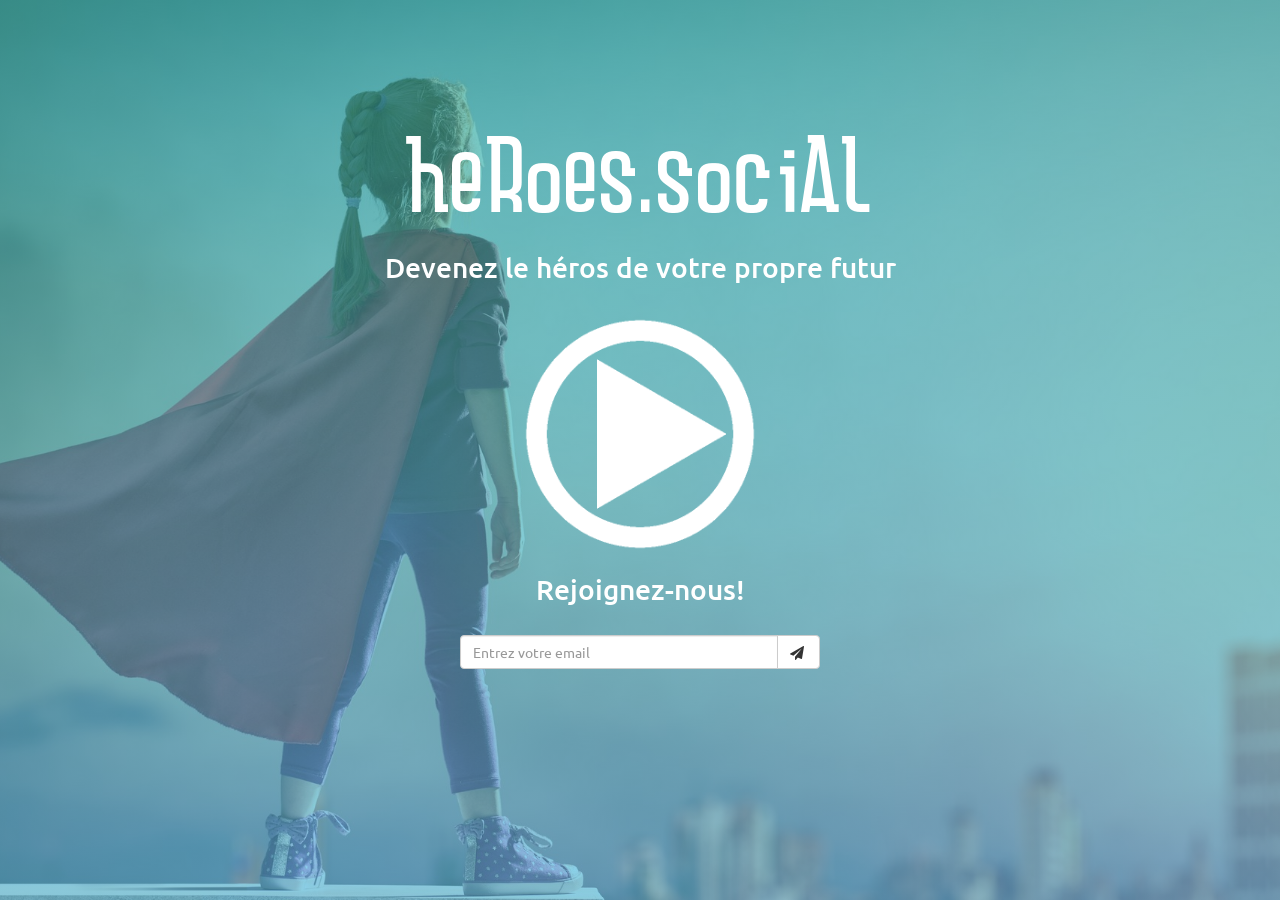
==== index.html @ b963dbdf "Modal done" ====
<!DOCTYPE html>
<html lang="fr">
  <head>
    <meta charset="utf-8">
    <meta http-equiv="X-UA-Compatible" content="IE=edge">
    <meta name="viewport" content="width=device-width, initial-scale=1">
    <!-- The above 3 meta tags *must* come first in the head; any other head content must come *after* these tags -->
    <link rel="icon" type="image/png" href="favicon.png" />
    <title>Heroes Landing Page</title>

    <!-- Bootstrap -->
    <link href="css/bootstrap.css" rel="stylesheet">
    <link rel="stylesheet" href="css/style.css">
    <link href="https://fonts.googleapis.com/css?family=Ubuntu" rel="stylesheet">
    <link rel="stylesheet" href="font-awesome-4.7.0/css/font-awesome.min.css">
    <!-- HTML5 shim and Respond.js for IE8 support of HTML5 elements and media queries -->
    <!-- WARNING: Respond.js doesn't work if you view the page via file:// -->
    <!--[if lt IE 9]>
      <script src="https://oss.maxcdn.com/html5shiv/3.7.3/html5shiv.min.js"></script>
      <script src="https://oss.maxcdn.com/respond/1.4.2/respond.min.js"></script>
    <![endif]-->

  </head>
  <body>


  <!-- MODAL -->
  <div id="videoModal" class="modal modal-fullscreen fade" role="dialog" tabindex='-1'>
    <button type="button" class="close" data-dismiss="modal"><span aria-hidden="true">&times;</span><span class="sr-only">Close</span></button>
    <div class="modal-dialog">
      <div class="modal-content">
        <div class="modal-body">

          <video id="video_land" src="videos/Heroes.social_Landing Page v8 (5Mbit.s).mp4" autoplay>


        </div>
      </div>
    </div>
  </div>
  <!-- END MODAL -->

  <!-- NAVBAR -->
  <!-- <div class="navbar navbar-default navbar-fixed-top" role="navigation">
    <div class="container">

        <div class="navbar-header">
          <a href="#" class="navbar-brand">
          </a>
        </div>

    </div>
  </div> -->
  <!-- END NAVBAR -->

  <!-- Header -->
  <div class="header">

    <div id="title" class="container">
      <div class="row">
        <div class="col-lg-12 col-md-12 col-sm-12 col-xs-12">
          <h1>heroes.social</h1>
          <h2>Devenez le héros de votre propre futur</h2>
        </div>
      </div>
    </div>

    <!-- PLAY VIDEO (calls MODAL) -->
    <div class="video">
      <div class="container">
        <div class="row">
          <div class="col-lg-6 col-md-6 col-sm-8 col-xs-10 col-lg-offset-3 col-md-offset-3 col-sm-offset-2 col-xs-offset-1">

            <a id="play" data-toggle="modal" data-target="#videoModal">
              <img id="play_button" class="img-responsive" src="img/Bouton_Logo2Play2Logo.gif" alt="">
            </a>

          </div>
        </div>
      </div>
    </div>
    <!-- END PLAY VIDEO -->


    <!-- Newsletter -->

    <div class="newsletter">
      <div class="container">

        <div class="row">
          <div class="col-lg-4 col-md-4 col-sm-8 col-xs-10 col-lg-offset-4 col-md-offset-4 col-sm-offset-2 col-xs-offset-1">
            <h2>Rejoignez-nous!</h2>
          </div>
        </div>

        <div class="row">
          <div class="col-lg-4 col-md-4 col-sm-8 col-xs-10 col-lg-offset-4 col-md-offset-4 col-sm-offset-2 col-xs-offset-1">
            <form action="https://social.us17.list-manage.com/subscribe/post?u=ac6d62569462d36d0b2bccf7b&amp;id=fae296e02b" method="post" id="mc-embedded-subscribe-form" name="mc-embedded-subscribe-form" target="_blank">
                <div class="input-group">
                    <input type="email" value="" name="EMAIL" id="mce-EMAIL" required="required" class="form-control" placeholder="Entrez votre email">
                    <span class="input-group-btn">
                        <button class="btn btn-default" type="submit"><i class="fa fa-send"></i>&nbsp;</button>
                    </span>
                </div>
                <div style="position: absolute; left: -5000px;" aria-hidden="true"><input type="text" name="b_ac6d62569462d36d0b2bccf7b_fae296e02b" tabindex="-1" value=""></div>
            </form>
          </div>
        </div>
      </div>
    </div>
    <!-- END Newsletter -->

  </div>
  <!-- End Header -->



  <!-- jQuery (necessary for Bootstrap's JavaScript plugins) -->
  <script src="https://ajax.googleapis.com/ajax/libs/jquery/1.12.4/jquery.min.js"></script>
  <!-- Include all compiled plugins (below), or include individual files as needed -->
  <script src="js/bootstrap.min.js"></script>
  <script src="js/script.js"></script>

  </body>
</html>
---- css/style.css ----
/* Colors:
  basics : #18a59b
  bleu dégradé : 3eb4e6
*/

@font-face {
    font-family: Baffled;
    src: url(../fonts/Baffled-Regular.woff);
}

body {
  background-image: linear-gradient(rgba(24, 165, 155, 0.6), rgba(62, 180, 230, 0.6)), url('../img/hero-image.jpeg');
  background-position: center center;
	background-repeat:  no-repeat;
	background-attachment: fixed;
	background-size:  cover;

  color: white;
  font-family: 'Ubuntu', sans-serif;
}

.navbar {
  padding: 20px 0 20px;

}

.navbar-brand {
  background: url('../img/LOGO2.png') center / contain no-repeat;
  position: absolute;
  width: 100%;
  left: 0;
  top: 0;
}

.header {
  text-align: center;
  padding: 120px 0 0 0;
}

#title {
  padding-bottom: 120px;
}

.newsletter {
  text-align: center;
  padding: 120px 0 0 0;
}

.header h1 {
  color: white;
  font-family: 'Baffled';
  font-size: 6em;
}

.header h2 {
  font-size: 2em;
  padding-bottom: 20px;
}

#play {
  width: 100%;
  height: auto;
  padding: 100px 0 100px;
}

#play:hover{
  cursor: pointer;
}

#play_button {
  width: 40%;
  position: absolute;
  top: 50%;
  left: 50%;
  transform: translate(-50%, -50%);
}

#video_land {
  height: 100vh;
  width: 100%;
}
.modal-body {
  padding: 0;
  margin: 0;
}
.close {
  color: white;
  position: absolute;
  /* background: blue !important; */
  border: 0;
  top: 0;
  z-index: 99999;
  right: 3%;
  float: none;
  opacity: 1;
  font-size: 40px;
  font-weight: 400;
}
.modal-footer {
  text-align: initial;
}
.modal-transparent {
  background: transparent;
}
.modal-transparent .modal-content {
  background: transparent;
}
.modal-backdrop.modal-backdrop-transparent {
  background: #fff;
}
.modal-backdrop.modal-backdrop-transparent.in {
  opacity: 0.9;
  filter: alpha(opacity=90);
}
.modal-backdrop.modal-backdrop-fullscreen {
  background: #fff;
}
.modal-backdrop.modal-backdrop-fullscreen.in {
  opacity: 0.97;
  filter: alpha(opacity=97);
}
.modal-fullscreen {
  background: transparent;
}
.modal-fullscreen .modal-content {
  background: transparent;
  border: 0;
  box-shadow: none;
}
.modal-fullscreen .modal-dialog {
  margin: 0;
  margin-right: auto;
  margin-left: auto;
  width: 100%;
}
@media (min-width: 768px) {
  .modal-fullscreen .modal-dialog {
    width: 750px;
  }
}
@media (min-width: 992px) {
  .modal-fullscreen .modal-dialog {
    width: 970px;
  }
}
@media (min-width: 1200px) {
  .modal-fullscreen .modal-dialog {
    width: 100%;
  }
}
html {
  width: 100%;
  height: 100%;
  display: table;
}

@media screen and (max-width: 700px){
  .header h1{
  font-size: 3.5em;
  }
  .header h2{
  font-size: 1.5em;
  }
}
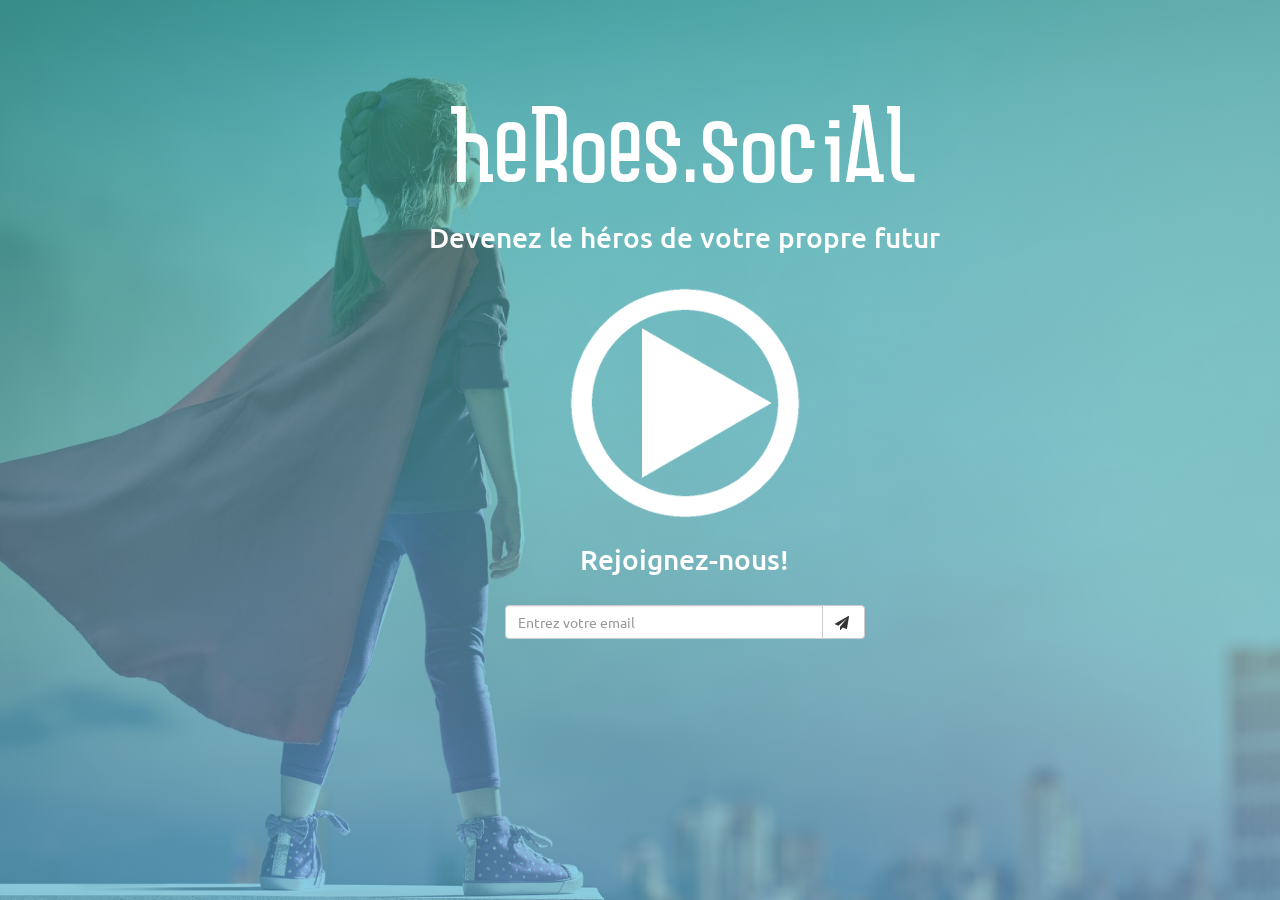
==== commit a6433a8a: "Rename fav and center page" ====
--- a/index.html
+++ b/index.html
@@ -5,7 +5,7 @@
     <meta http-equiv="X-UA-Compatible" content="IE=edge">
     <meta name="viewport" content="width=device-width, initial-scale=1">
     <!-- The above 3 meta tags *must* come first in the head; any other head content must come *after* these tags -->
-    <link rel="icon" type="image/png" href="favicon.png" />
+    <link rel="icon" type="image/x-icon" href="favicon.ico"/>
     <title>Heroes Landing Page</title>
 
     <!-- Bootstrap -->
@@ -31,7 +31,7 @@
       <div class="modal-content">
         <div class="modal-body">
 
-          <video id="video_land" src="videos/Heroes.social_Landing Page v8 (5Mbit.s).mp4" autoplay>
+          <video id="video_land" src="videos/Heroes.social_Landing Page v8 (5Mbit.s).mp4" autoplay controls>
 
 
         </div>
--- a/css/style.css
+++ b/css/style.css
@@ -34,7 +34,9 @@
 
 .header {
   text-align: center;
-  padding: 120px 0 0 0;
+  padding: 7% 0 0 7%;
+  vertical-align: middle;
+
 }
 
 #title {
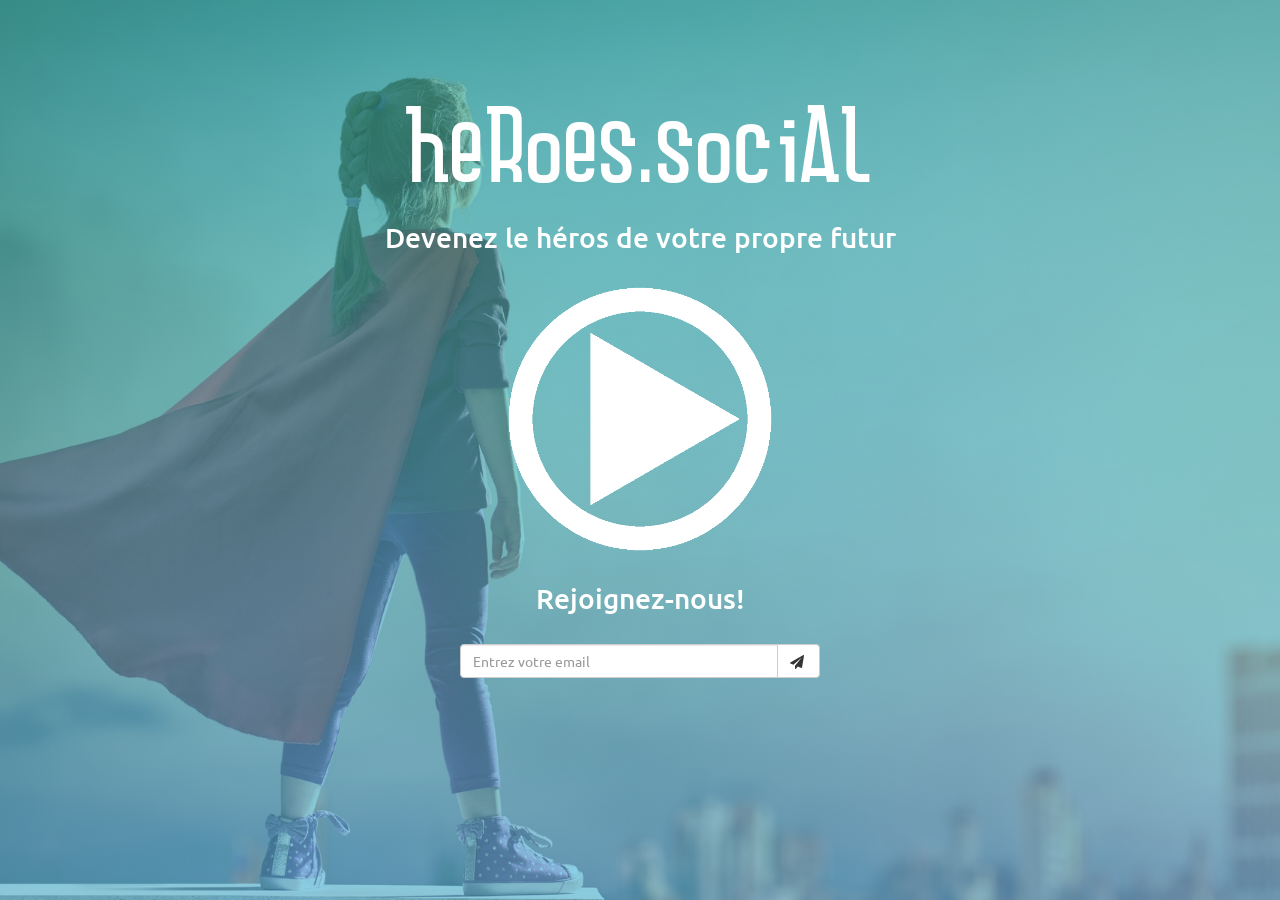
==== commit beaacb49: "fixed heigth" ====
--- a/index.html
+++ b/index.html
@@ -31,7 +31,7 @@
       <div class="modal-content">
         <div class="modal-body">
 
-          <video id="video_land" src="videos/Heroes.social_Landing Page v8 (5Mbit.s).mp4" autoplay controls>
+          <video id="video_land" src="videos/Heroes.social_Landing Page v8 (5Mbit.s).mp4" autoplay>
 
 
         </div>
--- a/css/style.css
+++ b/css/style.css
@@ -34,18 +34,18 @@
 
 .header {
   text-align: center;
-  padding: 7% 0 0 7%;
+  padding: 10vh 0 0 0;
   vertical-align: middle;
 
 }
 
 #title {
-  padding-bottom: 120px;
+  padding-bottom: 15vh;
 }
 
 .newsletter {
   text-align: center;
-  padding: 120px 0 0 0;
+  padding: 16vh 0 0 0;
 }
 
 .header h1 {
@@ -70,7 +70,7 @@
 }
 
 #play_button {
-  width: 40%;
+  height: 30vh;
   position: absolute;
   top: 50%;
   left: 50%;
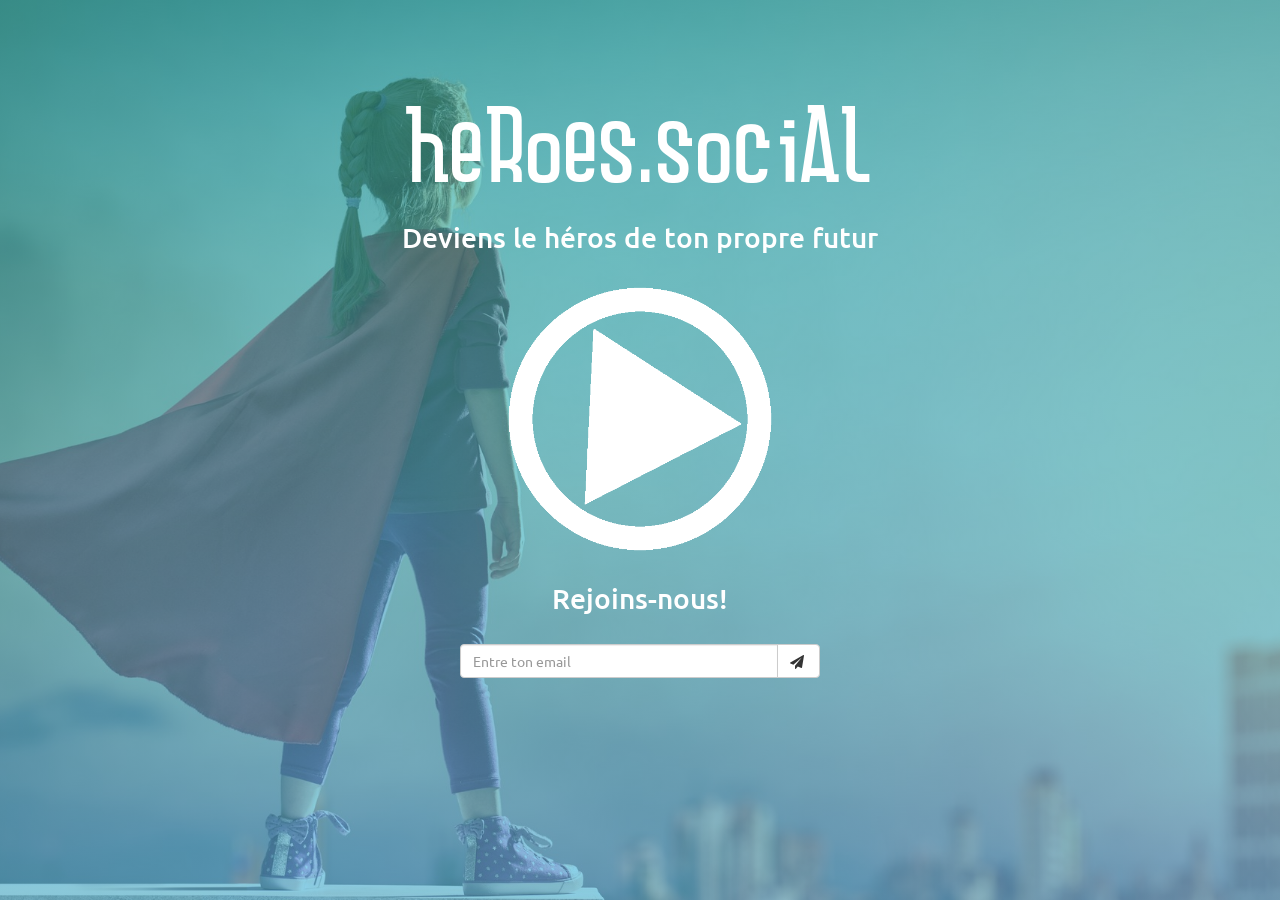
==== commit 1ee4b5b9: "Update Media" ====
--- a/index.html
+++ b/index.html
@@ -6,7 +6,7 @@
     <meta name="viewport" content="width=device-width, initial-scale=1">
     <!-- The above 3 meta tags *must* come first in the head; any other head content must come *after* these tags -->
     <link rel="icon" type="image/x-icon" href="favicon.ico"/>
-    <title>Heroes Landing Page</title>
+    <title>Deviens le héros de ton propre futur!</title>
 
     <!-- Bootstrap -->
     <link href="css/bootstrap.css" rel="stylesheet">
@@ -22,23 +22,6 @@
 
   </head>
   <body>
-
-
-  <!-- MODAL -->
-  <div id="videoModal" class="modal modal-fullscreen fade" role="dialog" tabindex='-1'>
-    <button type="button" class="close" data-dismiss="modal"><span aria-hidden="true">&times;</span><span class="sr-only">Close</span></button>
-    <div class="modal-dialog">
-      <div class="modal-content">
-        <div class="modal-body">
-
-          <video id="video_land" src="videos/Heroes.social_Landing Page v8 (5Mbit.s).mp4" autoplay>
-
-
-        </div>
-      </div>
-    </div>
-  </div>
-  <!-- END MODAL -->
 
   <!-- NAVBAR -->
   <!-- <div class="navbar navbar-default navbar-fixed-top" role="navigation">
@@ -60,7 +43,7 @@
       <div class="row">
         <div class="col-lg-12 col-md-12 col-sm-12 col-xs-12">
           <h1>heroes.social</h1>
-          <h2>Devenez le héros de votre propre futur</h2>
+          <h2>Deviens le héros de ton propre futur</h2>
         </div>
       </div>
     </div>
@@ -71,8 +54,9 @@
         <div class="row">
           <div class="col-lg-6 col-md-6 col-sm-8 col-xs-10 col-lg-offset-3 col-md-offset-3 col-sm-offset-2 col-xs-offset-1">
 
-            <a id="play" data-toggle="modal" data-target="#videoModal">
+            <a id="play" target="_blank" href="https://www.facebook.com/HeroesPeople.Social/">
               <img id="play_button" class="img-responsive" src="img/Bouton_Logo2Play2Logo.gif" alt="">
+
             </a>
 
           </div>
@@ -89,20 +73,20 @@
 
         <div class="row">
           <div class="col-lg-4 col-md-4 col-sm-8 col-xs-10 col-lg-offset-4 col-md-offset-4 col-sm-offset-2 col-xs-offset-1">
-            <h2>Rejoignez-nous!</h2>
+            <h2>Rejoins-nous!</h2>
           </div>
         </div>
 
         <div class="row">
           <div class="col-lg-4 col-md-4 col-sm-8 col-xs-10 col-lg-offset-4 col-md-offset-4 col-sm-offset-2 col-xs-offset-1">
-            <form action="https://social.us17.list-manage.com/subscribe/post?u=ac6d62569462d36d0b2bccf7b&amp;id=fae296e02b" method="post" id="mc-embedded-subscribe-form" name="mc-embedded-subscribe-form" target="_blank">
+            <form action="https://jeveuxchangerlemonde.us15.list-manage.com/subscribe/post?u=4a9ab6250955028ff58d75c0a&amp;id=3bb23363b4" method="post" id="mc-embedded-subscribe-form" name="mc-embedded-subscribe-form" class="validate" target="_blank" novalidate>
                 <div class="input-group">
-                    <input type="email" value="" name="EMAIL" id="mce-EMAIL" required="required" class="form-control" placeholder="Entrez votre email">
+                    <input type="email" value="" name="EMAIL" id="mce-EMAIL" required="required" class="form-control" placeholder="Entre ton email">
                     <span class="input-group-btn">
                         <button class="btn btn-default" type="submit"><i class="fa fa-send"></i>&nbsp;</button>
                     </span>
                 </div>
-                <div style="position: absolute; left: -5000px;" aria-hidden="true"><input type="text" name="b_ac6d62569462d36d0b2bccf7b_fae296e02b" tabindex="-1" value=""></div>
+                <div style="position: absolute; left: -5000px;" aria-hidden="true"><input type="text" name="b_4a9ab6250955028ff58d75c0a_3bb23363b4" tabindex="-1" value=""></div>
             </form>
           </div>
         </div>
--- a/css/style.css
+++ b/css/style.css
@@ -77,79 +77,6 @@
   transform: translate(-50%, -50%);
 }
 
-#video_land {
-  height: 100vh;
-  width: 100%;
-}
-.modal-body {
-  padding: 0;
-  margin: 0;
-}
-.close {
-  color: white;
-  position: absolute;
-  /* background: blue !important; */
-  border: 0;
-  top: 0;
-  z-index: 99999;
-  right: 3%;
-  float: none;
-  opacity: 1;
-  font-size: 40px;
-  font-weight: 400;
-}
-.modal-footer {
-  text-align: initial;
-}
-.modal-transparent {
-  background: transparent;
-}
-.modal-transparent .modal-content {
-  background: transparent;
-}
-.modal-backdrop.modal-backdrop-transparent {
-  background: #fff;
-}
-.modal-backdrop.modal-backdrop-transparent.in {
-  opacity: 0.9;
-  filter: alpha(opacity=90);
-}
-.modal-backdrop.modal-backdrop-fullscreen {
-  background: #fff;
-}
-.modal-backdrop.modal-backdrop-fullscreen.in {
-  opacity: 0.97;
-  filter: alpha(opacity=97);
-}
-.modal-fullscreen {
-  background: transparent;
-}
-.modal-fullscreen .modal-content {
-  background: transparent;
-  border: 0;
-  box-shadow: none;
-}
-.modal-fullscreen .modal-dialog {
-  margin: 0;
-  margin-right: auto;
-  margin-left: auto;
-  width: 100%;
-}
-@media (min-width: 768px) {
-  .modal-fullscreen .modal-dialog {
-    width: 750px;
-  }
-}
-@media (min-width: 992px) {
-  .modal-fullscreen .modal-dialog {
-    width: 970px;
-  }
-}
-@media (min-width: 1200px) {
-  .modal-fullscreen .modal-dialog {
-    width: 100%;
-  }
-}
 html {
   width: 100%;
   height: 100%;
@@ -157,6 +84,9 @@
 }
 
 @media screen and (max-width: 700px){
+  .header {
+    padding: 5vh 0 0 0;
+  }
   .header h1{
   font-size: 3.5em;
   }
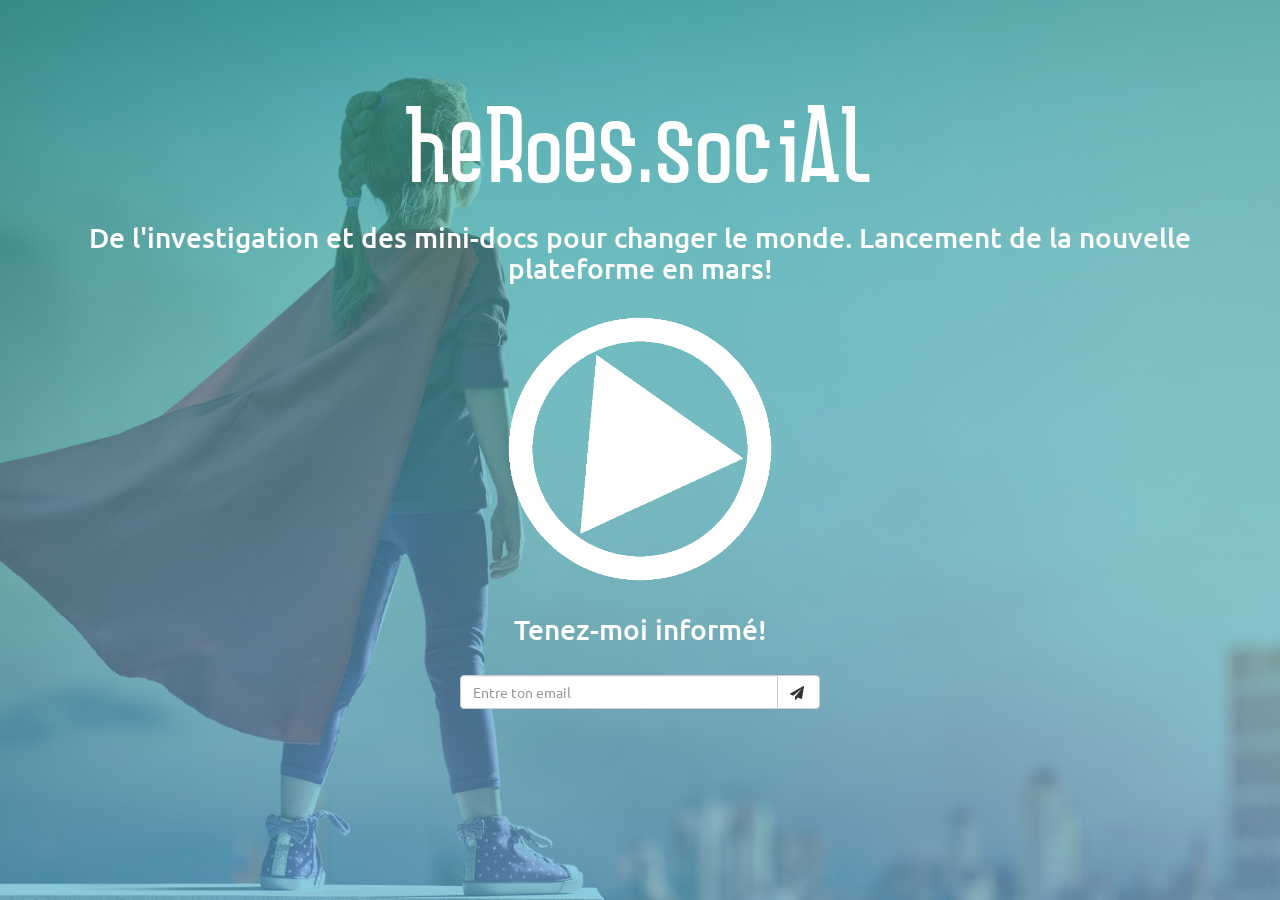
==== commit f8c96050: "Added text updates" ====
--- a/index.html
+++ b/index.html
@@ -6,7 +6,7 @@
     <meta name="viewport" content="width=device-width, initial-scale=1">
     <!-- The above 3 meta tags *must* come first in the head; any other head content must come *after* these tags -->
     <link rel="icon" type="image/x-icon" href="favicon.ico"/>
-    <title>Deviens le héros de ton propre futur!</title>
+    <title>Heroes.social : De l'investigation et des mini-docs pour changer le monde</title>
 
     <!-- Bootstrap -->
     <link href="css/bootstrap.css" rel="stylesheet">
@@ -43,7 +43,7 @@
       <div class="row">
         <div class="col-lg-12 col-md-12 col-sm-12 col-xs-12">
           <h1>heroes.social</h1>
-          <h2>Deviens le héros de ton propre futur</h2>
+          <h2>De l'investigation et des mini-docs pour changer le monde. Lancement de la nouvelle plateforme en mars!</h2>
         </div>
       </div>
     </div>
@@ -73,7 +73,7 @@
 
         <div class="row">
           <div class="col-lg-4 col-md-4 col-sm-8 col-xs-10 col-lg-offset-4 col-md-offset-4 col-sm-offset-2 col-xs-offset-1">
-            <h2>Rejoins-nous!</h2>
+            <h2>Tenez-moi informé!</h2>
           </div>
         </div>
 
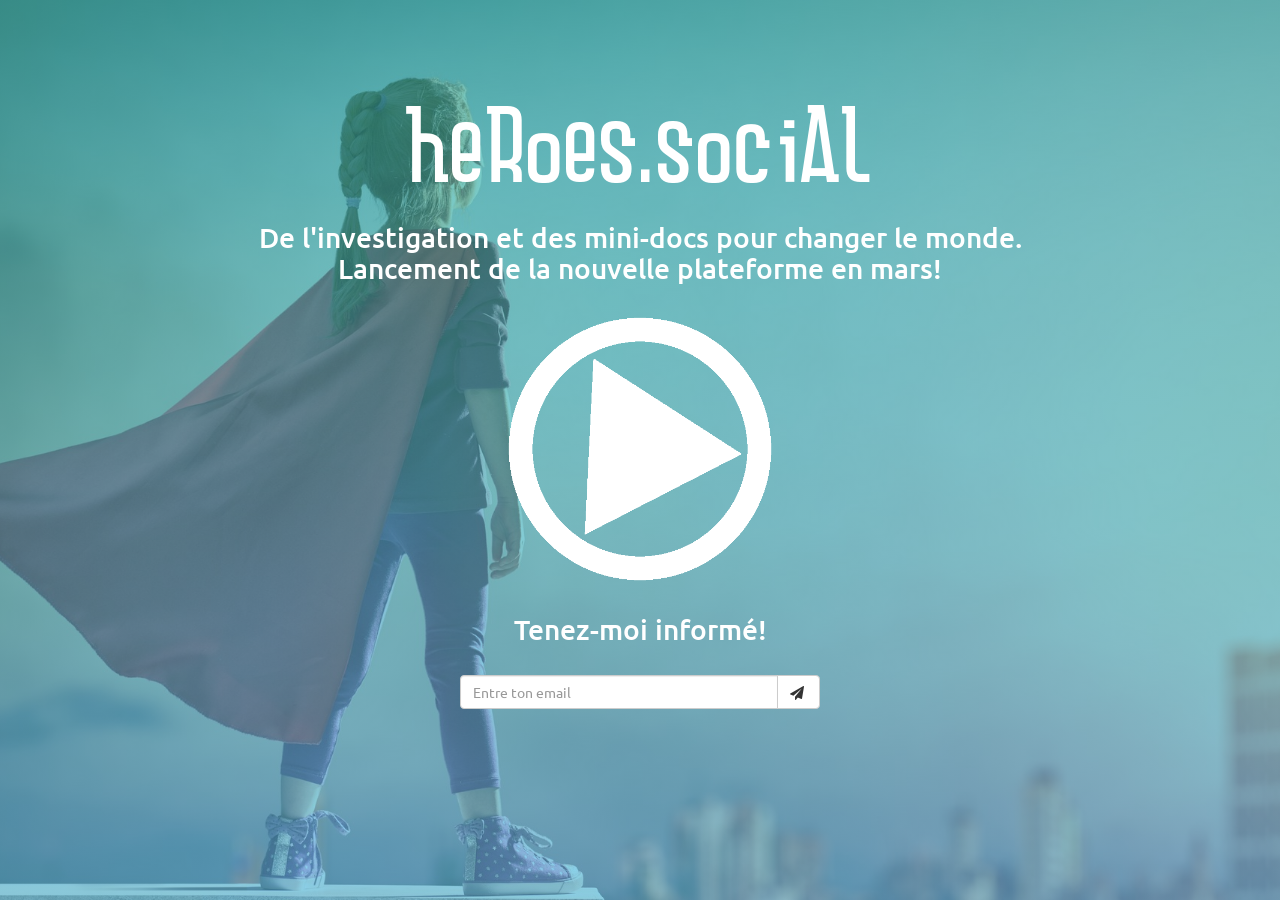
==== commit a4075ccf: "Added text updates" ====
--- a/index.html
+++ b/index.html
@@ -43,7 +43,8 @@
       <div class="row">
         <div class="col-lg-12 col-md-12 col-sm-12 col-xs-12">
           <h1>heroes.social</h1>
-          <h2>De l'investigation et des mini-docs pour changer le monde. Lancement de la nouvelle plateforme en mars!</h2>
+          <h2>De l'investigation et des mini-docs pour changer le monde. <br>
+            Lancement de la nouvelle plateforme en mars!</h2>
         </div>
       </div>
     </div>
